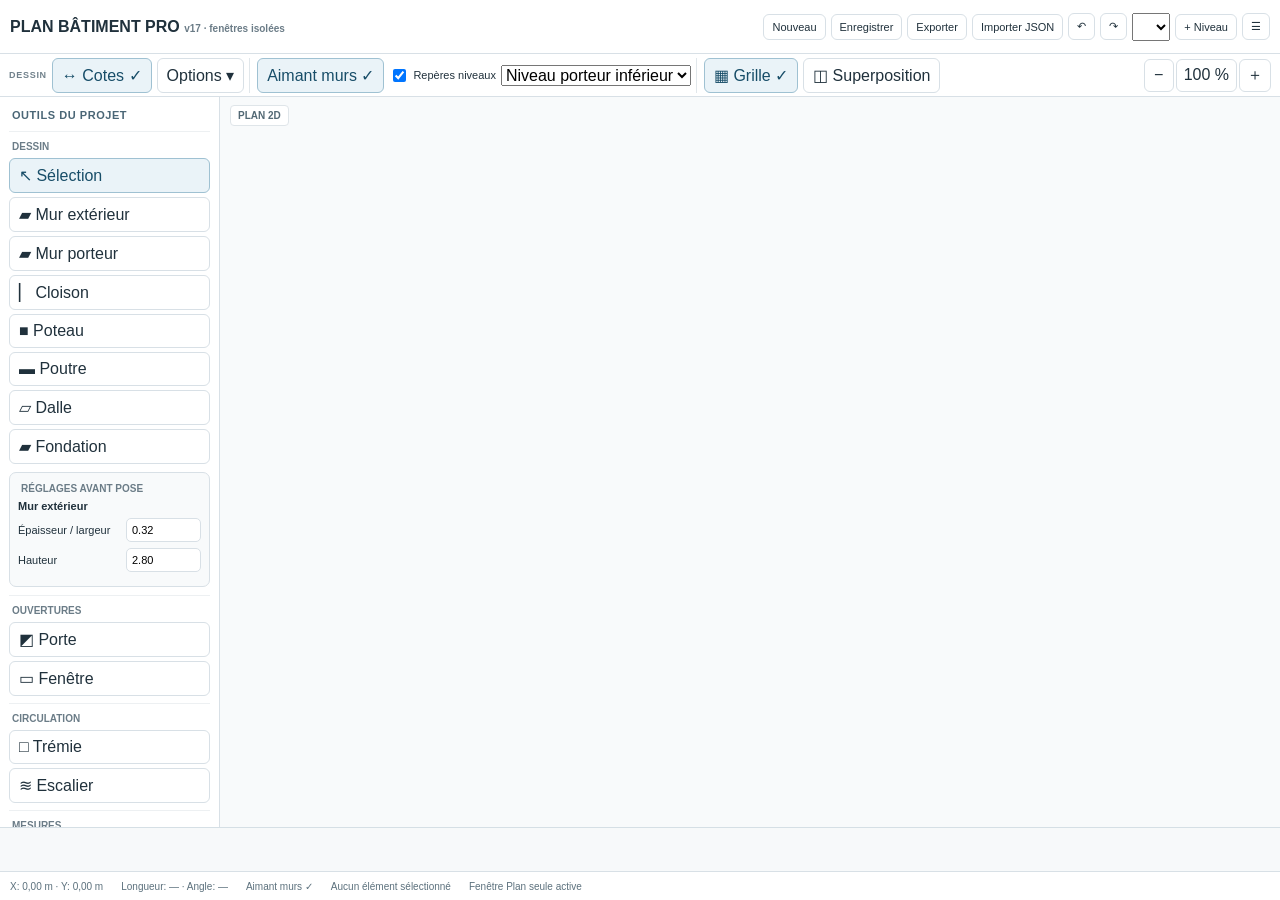
==== v17/index.html @ 8c82348d "v17 : coque complète à fenêtres indépendantes" ====
<!doctype html>
<html lang="fr">
<head>
<meta charset="utf-8">
<meta name="viewport" content="width=device-width,initial-scale=1,viewport-fit=cover">
<title>Plan Bâtiment Pro — v17</title>
<link rel="stylesheet" href="v17.css?v=17.0.0">
</head>
<body>
<div id="app">
<header class="topbar">
  <div class="brand">PLAN BÂTIMENT PRO <span class="version">v17 · fenêtres isolées</span></div>
  <div class="top-actions">
    <button id="newBtn" class="desktop-only">Nouveau</button>
    <button id="saveBtn">Enregistrer</button>
    <button id="exportBtn" class="desktop-only">Exporter</button>
    <label class="file-btn desktop-only">Importer JSON<input id="importJson" type="file" accept=".json"></label>
    <button id="undoBtn">↶</button><button id="redoBtn">↷</button>
    <select id="levelSelect"></select><button id="addLevelBtn">+ Niveau</button>
    <button id="toolsMobile" title="Outils">☰</button>
  </div>
</header>

<div id="drawbar">
  <span class="draw-title">DESSIN</span>
  <div class="draw-group"><button id="cotesBtn" class="active">↔ Cotes ✓</button><button id="drawOptionsBtn">Options ▾</button></div>
  <div class="draw-group"><button id="magnetBtn" class="active">Aimant murs ✓</button><label class="draw-check"><input id="crossLevels" type="checkbox" checked> Repères niveaux</label><select id="magnetRef"><option value="below">Niveau porteur inférieur</option></select></div>
  <div class="draw-group"><button id="gridBtn" class="active">▦ Grille ✓</button><button id="overlayBtn">◫ Superposition</button></div>
  <div class="draw-spacer"></div>
  <div class="zoom"><button id="zoomOut">−</button><button id="zoomReset">100 %</button><button id="zoomIn">＋</button></div>
</div>

<main id="workspace">
  <section class="work-window active" data-window="plan">
    <div class="plan-layout">
      <aside class="tools-panel">
        <div class="mode-title">OUTILS DU PROJET</div>
        <div class="tool-section"><div class="section-title">Dessin</div>
          <button class="tool active" data-tool="select">↖ Sélection</button>
          <button class="tool" data-tool="wallExterior">▰ Mur extérieur</button>
          <button class="tool" data-tool="wallBearing">▰ Mur porteur</button>
          <button class="tool" data-tool="partition">▏ Cloison</button>
          <button class="tool" data-tool="column">■ Poteau</button>
          <button class="tool" data-tool="beam">▬ Poutre</button>
          <button class="tool" data-tool="slab">▱ Dalle</button>
          <button class="tool" data-tool="foundation">▰ Fondation</button>
        </div>
        <div class="placement">
          <div class="section-title">Réglages avant pose</div>
          <div id="placementName" style="font-size:11px;font-weight:750">Mur extérieur</div>
          <label class="setting"><span>Épaisseur / largeur</span><input id="placementThickness" type="number" step="0.01" value="0.32"></label>
          <label class="setting"><span>Hauteur</span><input id="placementHeight" type="number" step="0.05" value="2.80"></label>
        </div>
        <div class="tool-section"><div class="section-title">Ouvertures</div>
          <button class="tool" data-tool="door">◩ Porte</button><button class="tool" data-tool="window">▭ Fenêtre</button>
        </div>
        <div class="tool-section"><div class="section-title">Circulation</div>
          <button class="tool" data-tool="opening">□ Trémie</button><button class="tool" data-tool="stair">≋ Escalier</button>
        </div>
        <div class="tool-section"><div class="section-title">Mesures</div><button class="tool" data-tool="dimension">↔ Cote</button></div>
        <div class="hint">Sélection : glissez un rond au coin pour modifier l’angle ; glissez le corps du mur pour déplacer le mur entier. <b>Alt</b> libère temporairement l’aimantation.</div>
      </aside>
      <div class="canvas-shell">
        <div class="pane-label">PLAN 2D</div>
        <canvas id="planCanvas"></canvas>
        <aside id="properties" class="properties" hidden><div class="prop-head">PROPRIÉTÉS <button id="closeProperties">›</button></div><div id="propertiesBody" class="prop-body"></div></aside>
      </div>
    </div>
  </section>

  <section class="work-window" data-window="floor">
    <div class="tech-window">
      <aside class="tech-sidebar"><h2>🪵 Solivage</h2><div class="sub">Cette fenêtre calcule uniquement le plancher choisi. Les murs du Plan peuvent être modifiés sans lancer ce moteur.</div>
        <label class="form-row"><span>Niveau inférieur</span><select id="floorBelow"></select></label>
        <label class="form-row"><span>Niveau supérieur</span><select id="floorAbove"></select></label>
        <label class="form-row"><span>Entraxe max. (m)</span><input id="floorSpacing" type="number" step="0.01" value="0.40"></label>
        <label class="form-row"><span>Exploitation Q</span><input id="floorQ" type="number" step="0.1" value="1.5"></label>
        <label class="form-row"><span>Charge ponctuelle P</span><input id="floorP" type="number" step="0.1" value="2"></label>
        <label class="form-row"><span>Panneau (mm)</span><input id="floorPanel" type="number" step="1" value="22"></label>
        <label class="form-row"><span>Chape (mm)</span><input id="floorScreed" type="number" step="1" value="0"></label>
        <label class="form-row"><span>Sens</span><select id="floorDirection"><option value="short">Portées courtes</option><option value="other">Autre sens</option></select></label>
        <div class="form-actions"><button id="floorSave">Enregistrer réglages</button><button id="floorCalc" class="primary">Recalculer</button></div>
        <span id="floorStatus" class="status-pill stale">À calculer</span>
      </aside>
      <div class="tech-main"><div class="pane-label">SOLIVAGE 2D</div><canvas id="floorCanvas"></canvas><div id="floorResult" class="result-panel">Ouvrez cette fenêtre puis cliquez sur <b>Recalculer</b>.</div></div>
    </div>
  </section>

  <section class="work-window" data-window="foundations">
    <div class="tech-window">
      <aside class="tech-sidebar"><h2>🧱 Fondations</h2><div class="sub">Préétude indépendante. Aucun calcul n’est lancé depuis la fenêtre Plan.</div>
        <label class="form-row"><span>Activer</span><input id="faEnabled" type="checkbox"></label>
        <label class="form-row"><span>Niveau source</span><select id="faSource"></select></label>
        <label class="form-row"><span>Système</span><select id="faSystem"><option value="longrines">Longrines + appuis</option><option value="strips">Semelles filantes</option></select></label>
        <label class="form-row"><span>Largeur semelle (m)</span><input id="faStripWidth" type="number" step="0.01" value="0.60"></label>
        <label class="form-row"><span>Hauteur semelle (m)</span><input id="faStripHeight" type="number" step="0.01" value="0.30"></label>
        <label class="form-row"><span>Terrain Z (m)</span><input id="faTerrain" type="number" step="0.01"></label>
        <label class="form-row"><span>Base Z (m)</span><input id="faBase" type="number" step="0.01" value="-0.80"></label>
        <div class="form-actions"><button id="faSave">Enregistrer réglages</button><button id="faCalc" class="primary">Recalculer</button></div>
        <span id="faStatus" class="status-pill stale">À calculer</span>
      </aside>
      <div class="tech-main"><div class="pane-label">FONDATIONS</div><canvas id="foundationCanvas"></canvas><div id="faResult" class="result-panel">Calcul à la demande.</div></div>
    </div>
  </section>

  <section class="work-window" data-window="roof">
    <div class="tech-window">
      <aside class="tech-sidebar"><h2>⌂ Charpente</h2><div class="sub">Le moteur toiture reste totalement arrêté tant que cette fenêtre n’est pas ouverte/recalculée.</div>
        <label class="form-row"><span>Activer</span><input id="roofEnabled" type="checkbox"></label>
        <label class="form-row"><span>Niveau support</span><select id="roofLevel"></select></label>
        <label class="form-row"><span>Pente (°)</span><input id="roofSlope" type="number" step="1" value="35"></label>
        <label class="form-row"><span>Débord (m)</span><input id="roofOverhang" type="number" step="0.05" value="0.30"></label>
        <label class="form-row"><span>Entraxe chevrons</span><input id="roofSpacing" type="number" step="0.05" value="0.60"></label>
        <label class="form-row"><span>Charge G</span><input id="roofDead" type="number" step="0.05" value="0.55"></label>
        <label class="form-row"><span>Neige</span><input id="roofSnow" type="number" step="0.05"></label>
        <label class="form-row"><span>Vent</span><input id="roofWind" type="number" step="0.05"></label>
        <label class="form-row"><span>Autre sens</span><input id="roofInvert" type="checkbox"></label>
        <div class="form-actions"><button id="roofSave">Enregistrer réglages</button><button id="roofCalc" class="primary">Recalculer</button></div>
        <span id="roofStatus" class="status-pill stale">À calculer</span>
      </aside>
      <div class="tech-main"><div class="pane-label">CHARPENTE / TOITURE</div><canvas id="roofCanvas"></canvas><div id="roofResult" class="result-panel">Calcul à la demande.</div></div>
    </div>
  </section>

  <section class="work-window" data-window="rooms"><div class="rooms-main"><div class="card"><h3>⌖ Pièces et surfaces</h3><label class="form-row" style="max-width:420px"><span>Niveau</span><select id="roomsLevel"></select></label><button id="roomsRefresh">Détecter les pièces</button></div><div id="roomsGrid" class="room-grid"></div></div></section>

  <section class="work-window" data-window="isolation"><div class="isolation-main">
    <div class="card"><h3>▧ Isolation & cloisons</h3><p style="font-size:11px;color:var(--muted)">Les données de second œuvre sont stockées séparément de la structure et ne sont calculées que dans cette fenêtre.</p>
      <label class="form-row" style="max-width:500px"><span>Mur sélectionné</span><select id="isoWall"></select></label>
      <label class="form-row" style="max-width:500px"><span>Type</span><select id="isoKind"><option value="iti">ITI</option><option value="ite">ITE</option><option value="mixed">ITI + ITE</option><option value="acoustic">Acoustique</option></select></label>
      <label class="form-row" style="max-width:500px"><span>Épaisseur isolant (mm)</span><input id="isoThickness" type="number" step="1" value="120"></label>
      <label class="form-row" style="max-width:500px"><span>Lambda</span><input id="isoLambda" type="number" step="0.001" value="0.035"></label>
      <button id="isoSave" class="primary">Ajouter / mettre à jour</button>
    </div><div id="isoList"></div></div>
  </section>

  <section class="work-window" data-window="3d"><div class="tech-main" style="width:100%"><div class="pane-label">VUE 3D</div><canvas id="canvas3d"></canvas><div id="view3dResult" class="result-panel">La 3D est reconstruite uniquement à l’ouverture de cette fenêtre.</div></div></section>

  <section class="work-window" data-window="quantities"><div class="quantity-main"><div class="card"><h3>Σ Métré</h3><button id="quantityCalc" class="primary">Calculer le métré</button><span id="quantityStatus" class="status-pill stale" style="margin-left:8px">À calculer</span></div><div id="quantityTable"></div></div></section>
</main>

<nav id="windowBar"></nav>
<footer class="statusbar"><span id="statusCoords">X: 0,00 m · Y: 0,00 m</span><span id="statusMeasure">Longueur: — · Angle: —</span><span id="statusSnap">Aimant murs ✓</span><span id="statusSelection">Aucun élément sélectionné</span><span id="statusPerf">Fenêtre Plan seule active</span></footer>
</div>

<dialog id="drawOptions"><form method="dialog"><h3>Options de dessin</h3><label><input id="optAutoDims" type="checkbox" checked> Longueurs automatiques</label><label><input id="optManualDims" type="checkbox" checked> Cotes manuelles</label><label><input id="optSelectedDims" type="checkbox"> Seulement la sélection</label><label>Unité<select id="optUnit"><option value="m">m</option><option value="cm">cm</option><option value="mm">mm</option></select></label><div style="text-align:right"><button>Fermer</button></div></form></dialog>
<dialog id="overlayDialog"><form method="dialog"><h3>Superposition structurelle</h3><label><input id="overlayBelow" type="checkbox" checked> Niveau inférieur</label><label><input id="overlayAbove" type="checkbox"> Niveau supérieur</label><label><input id="overlayFoundations" type="checkbox" checked> Fondations</label><label>Opacité <input id="overlayOpacity" type="range" min="10" max="70" value="35"></label><div style="text-align:right"><button>Fermer</button></div></form></dialog>

<script src="../geometry-tools.js?v=17"></script>
<script src="../spaces-core.js?v=17"></script>
<script src="../snap-core.js?v=17"></script>
<script src="../rim-core.js?v=17"></script>
<script src="../joist-coverage.js?v=17"></script>
<script src="../opening-framing-core.js?v=17"></script>
<script src="../blocking-core.js?v=17"></script>
<script src="../floor-detail-core.js?v=17"></script>
<script src="../coverage-core.js?v=17"></script>
<script src="../roof-forms.js?v=17"></script>
<script src="../foundations-core.js?v=17"></script>
<script src="../structure-core.js?v=17"></script>
<script src="../roof-core.js?v=17"></script>
<script src="../building-core.js?v=17"></script>
<script src="v17-calculators.js?v=17.0.0"></script>
<script src="v17-app.js?v=17.0.0"></script>
</body></html>
---- v17/v17.css ----
:root{--bg:#eef1f4;--panel:#fff;--line:#d8e0e6;--text:#20313c;--muted:#6b7c87;--accent:#245c7d;--accent2:#3d7897;--soft:#eaf3f8;--ok:#4d9665;--warn:#d18a31;--err:#ae4b35;--wood:#a37b4d}
*{box-sizing:border-box}html,body{height:100%;margin:0;overflow:hidden;font-family:-apple-system,BlinkMacSystemFont,"Segoe UI",Roboto,Arial,sans-serif;color:var(--text);background:var(--bg)}
button,input,select,textarea{font:inherit}button{border:1px solid var(--line);background:#fff;border-radius:6px;padding:7px 9px;cursor:pointer;color:var(--text)}button:hover{background:#f4f7f8}button.active{background:var(--soft);border-color:#9fc1d2;color:#174d68}
#app{height:100%;display:grid;grid-template-rows:54px 43px minmax(0,1fr) 44px 29px}
.topbar{display:flex;align-items:center;gap:7px;background:#fff;border-bottom:1px solid var(--line);padding:7px 10px;min-width:0}.brand{font-weight:800;white-space:nowrap}.version{font-size:10px;color:var(--muted)}.top-actions{display:flex;align-items:center;gap:5px;margin-left:auto;min-width:0;flex-wrap:wrap}.top-actions button,.top-actions select,.file-btn{font-size:11px;padding:6px 8px;white-space:nowrap}.file-btn{border:1px solid var(--line);border-radius:6px;background:#fff;cursor:pointer}.file-btn input{display:none}
#drawbar{display:flex;align-items:center;gap:5px;padding:5px 9px;background:#fff;border-bottom:1px solid var(--line);min-width:0;overflow-x:auto}.draw-group{display:flex;align-items:center;gap:5px;white-space:nowrap}.draw-group+.draw-group{border-left:1px solid #e1e7eb;padding-left:7px}.draw-title{font-size:9px;font-weight:800;color:#72828c;letter-spacing:.08em}.draw-check{display:flex;align-items:center;gap:4px;font-size:11px}#magRef{max-width:155px}.draw-spacer{flex:1}.zoom{display:flex;gap:2px}.zoom button{min-width:30px;padding:5px 7px}
#workspace{position:relative;min-height:0;overflow:hidden}.work-window{position:absolute;inset:0;display:none;background:#e2e7eb}.work-window.active{display:flex}
.plan-layout{display:flex;width:100%;min-width:0}.tools-panel{width:220px;flex:0 0 220px;background:#fff;border-right:1px solid var(--line);padding:9px;overflow:auto}.mode-title{font-size:11px;font-weight:800;color:#4a6676;letter-spacing:.05em;padding:3px}.tool-section{border-top:1px solid #edf0f2;padding-top:7px;margin-top:7px}.section-title{font-size:10px;color:var(--muted);font-weight:800;text-transform:uppercase;margin:2px 3px 6px}.tool{display:block;width:100%;text-align:left;margin:4px 0}.placement{padding:8px;border:1px solid var(--line);border-radius:7px;background:#f8fafb;margin:8px 0}.setting{display:grid;grid-template-columns:1fr 75px;gap:5px;align-items:center;font-size:11px;margin:6px 0}.setting input{width:100%;padding:5px;border:1px solid var(--line);border-radius:5px}.hint{font-size:10px;color:var(--muted);line-height:1.45;margin-top:10px}
.canvas-shell{position:relative;flex:1;min-width:0;min-height:0;background:#f8fafb}.canvas-shell canvas{width:100%;height:100%;display:block;touch-action:none}.pane-label{position:absolute;z-index:5;top:8px;left:10px;font-size:10px;font-weight:800;color:#536975;background:rgba(255,255,255,.94);border:1px solid #dfe5e9;padding:4px 7px;border-radius:4px;pointer-events:none}
.properties{position:absolute;z-index:20;top:10px;right:10px;width:220px;max-height:calc(100% - 20px);overflow:auto;background:rgba(255,255,255,.98);border:1px solid var(--line);border-radius:9px;box-shadow:0 10px 28px rgba(30,45,55,.16)}.properties[hidden]{display:none}.prop-head{position:sticky;top:0;background:#fff;display:flex;justify-content:space-between;align-items:center;border-bottom:1px solid var(--line);padding:7px 8px;font-size:11px;font-weight:800}.prop-body{padding:8px}.prop-row{display:grid;grid-template-columns:1fr 85px;gap:6px;align-items:center;font-size:11px;margin:6px 0}.prop-row input,.prop-row select{width:100%;min-width:0;padding:5px;border:1px solid var(--line);border-radius:5px}
.tech-window{width:100%;display:grid;grid-template-columns:310px minmax(0,1fr);min-width:0}.tech-sidebar{background:#fff;border-right:1px solid var(--line);padding:12px;overflow:auto}.tech-sidebar h2{font-size:16px;margin:2px 0 3px}.tech-sidebar .sub{font-size:10px;color:var(--muted);line-height:1.4;margin-bottom:12px}.form-row{display:grid;grid-template-columns:1fr minmax(90px,42%);gap:8px;align-items:center;font-size:11px;margin:8px 0}.form-row input,.form-row select,.form-row textarea{width:100%;min-width:0;padding:6px;border:1px solid var(--line);border-radius:5px;background:#fff}.form-actions{display:flex;gap:6px;flex-wrap:wrap;margin:12px 0}.primary{background:var(--accent)!important;color:#fff!important;border-color:var(--accent)!important}.tech-main{position:relative;min-width:0;min-height:0;background:#f8fafb;overflow:hidden}.tech-main canvas{width:100%;height:100%;display:block}.result-panel{position:absolute;left:10px;bottom:10px;z-index:10;max-width:min(600px,calc(100% - 20px));max-height:38%;overflow:auto;background:rgba(255,255,255,.96);border:1px solid var(--line);border-radius:8px;padding:9px;font-size:11px;line-height:1.45;box-shadow:0 8px 24px rgba(30,50,65,.12)}.issue-error{color:var(--err);font-weight:650}.issue-warn{color:#765a27}.status-pill{display:inline-flex;align-items:center;gap:5px;font-size:10px;border:1px solid var(--line);border-radius:20px;padding:3px 7px;background:#fff}.status-pill:before{content:'';width:7px;height:7px;border-radius:50%;background:#adb8be}.status-pill.current:before{background:var(--ok)}.status-pill.stale:before{background:var(--warn)}.status-pill.error:before{background:var(--err)}
.rooms-main,.isolation-main,.quantity-main{width:100%;overflow:auto;background:#f8fafb;padding:16px}.card{background:#fff;border:1px solid var(--line);border-radius:9px;padding:12px;margin-bottom:10px}.card h3{font-size:13px;margin:0 0 9px}.data-table{width:100%;border-collapse:collapse;font-size:11px;background:#fff}.data-table th,.data-table td{padding:7px 8px;border:1px solid #e0e6ea;text-align:left}.data-table th{background:#f2f6f8;font-weight:750}.room-grid{display:grid;grid-template-columns:repeat(auto-fill,minmax(220px,1fr));gap:9px}
#windowBar{display:flex;align-items:stretch;background:#f7f9fa;border-top:1px solid #d5dfe5;overflow-x:auto}.window-tab{position:relative;min-width:max-content;height:43px;border:0!important;border-right:1px solid #e0e6ea!important;border-radius:0!important;background:#f7f9fa!important;padding:0 13px!important;display:flex;align-items:center;gap:6px;font-size:10px;color:#506672}.window-tab.active{background:#fff!important;color:#174d68!important;box-shadow:inset 0 3px 0 var(--accent2)}.window-tab .dot{width:7px;height:7px;border-radius:50%;background:#aeb9bf}.window-tab.current .dot{background:var(--ok)}.window-tab.stale .dot{background:var(--warn)}.window-tab.error .dot{background:var(--err)}
.statusbar{display:flex;align-items:center;gap:18px;background:#fff;border-top:1px solid var(--line);padding:0 10px;font-size:10px;color:#5c717d;white-space:nowrap;overflow:hidden}
dialog{border:1px solid #cbd7df;border-radius:10px;padding:0;box-shadow:0 18px 60px rgba(0,0,0,.22)}dialog::backdrop{background:rgba(25,35,45,.25)}dialog form{padding:15px}
#drawOptions{width:min(330px,92vw)}#drawOptions label{display:flex;align-items:center;gap:7px;margin:10px 0;font-size:12px}#drawOptions select{margin-left:auto}
#overlayDialog{width:min(390px,92vw)}
@media(max-width:900px){.tools-panel{width:165px;flex-basis:165px}.tech-window{grid-template-columns:250px minmax(0,1fr)}.brand{display:none}}
@media(max-width:700px){#app{grid-template-rows:46px 42px minmax(0,1fr) 54px}.statusbar{display:none}.topbar{height:46px;padding:5px}.top-actions .desktop-only{display:none}#drawbar{padding:4px 6px}.draw-title{display:none}.tools-panel{position:absolute;z-index:60;left:0;top:0;bottom:0;width:min(86vw,340px);transform:translateX(-103%);transition:transform .18s;box-shadow:12px 0 30px rgba(20,40,55,.2)}body.tools-open .tools-panel{transform:translateX(0)}.tech-window{grid-template-columns:1fr}.tech-sidebar{position:absolute;z-index:50;left:8px;right:8px;top:8px;max-height:52%;border:1px solid var(--line);border-radius:10px;box-shadow:0 10px 30px rgba(20,40,55,.18)}.tech-main{height:100%}.window-tab{height:53px;flex-direction:column;justify-content:center;padding:3px 10px!important;font-size:9px}.window-tab .dot{position:absolute;right:5px;top:5px}.properties{position:fixed;left:0;right:0;top:auto;bottom:54px;width:auto;max-height:55dvh;border-radius:15px 15px 0 0}.room-grid{grid-template-columns:1fr}}
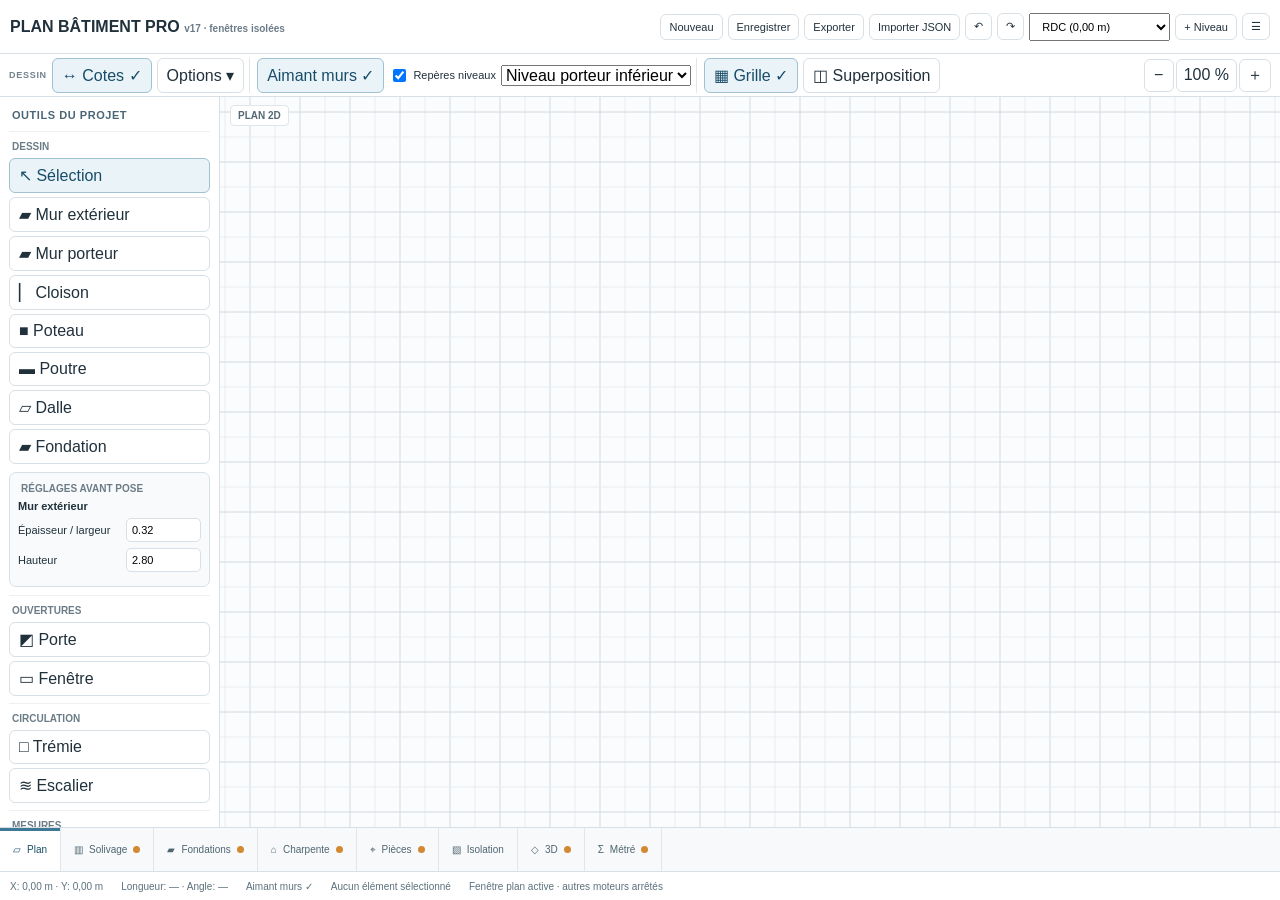
==== commit 5961d778: "v17 : forcer le chargement du noyau 17.0.1" ====
--- a/v17/index.html
+++ b/v17/index.html
@@ -4,7 +4,7 @@
 <meta charset="utf-8">
 <meta name="viewport" content="width=device-width,initial-scale=1,viewport-fit=cover">
 <title>Plan Bâtiment Pro — v17</title>
-<link rel="stylesheet" href="v17.css?v=17.0.0">
+<link rel="stylesheet" href="v17.css?v=17.0.1">
 </head>
 <body>
 <div id="app">
@@ -160,6 +160,6 @@
 <script src="../structure-core.js?v=17"></script>
 <script src="../roof-core.js?v=17"></script>
 <script src="../building-core.js?v=17"></script>
-<script src="v17-calculators.js?v=17.0.0"></script>
-<script src="v17-app.js?v=17.0.0"></script>
+<script src="v17-calculators.js?v=17.0.1"></script>
+<script src="v17-app.js?v=17.0.1"></script>
 </body></html>
